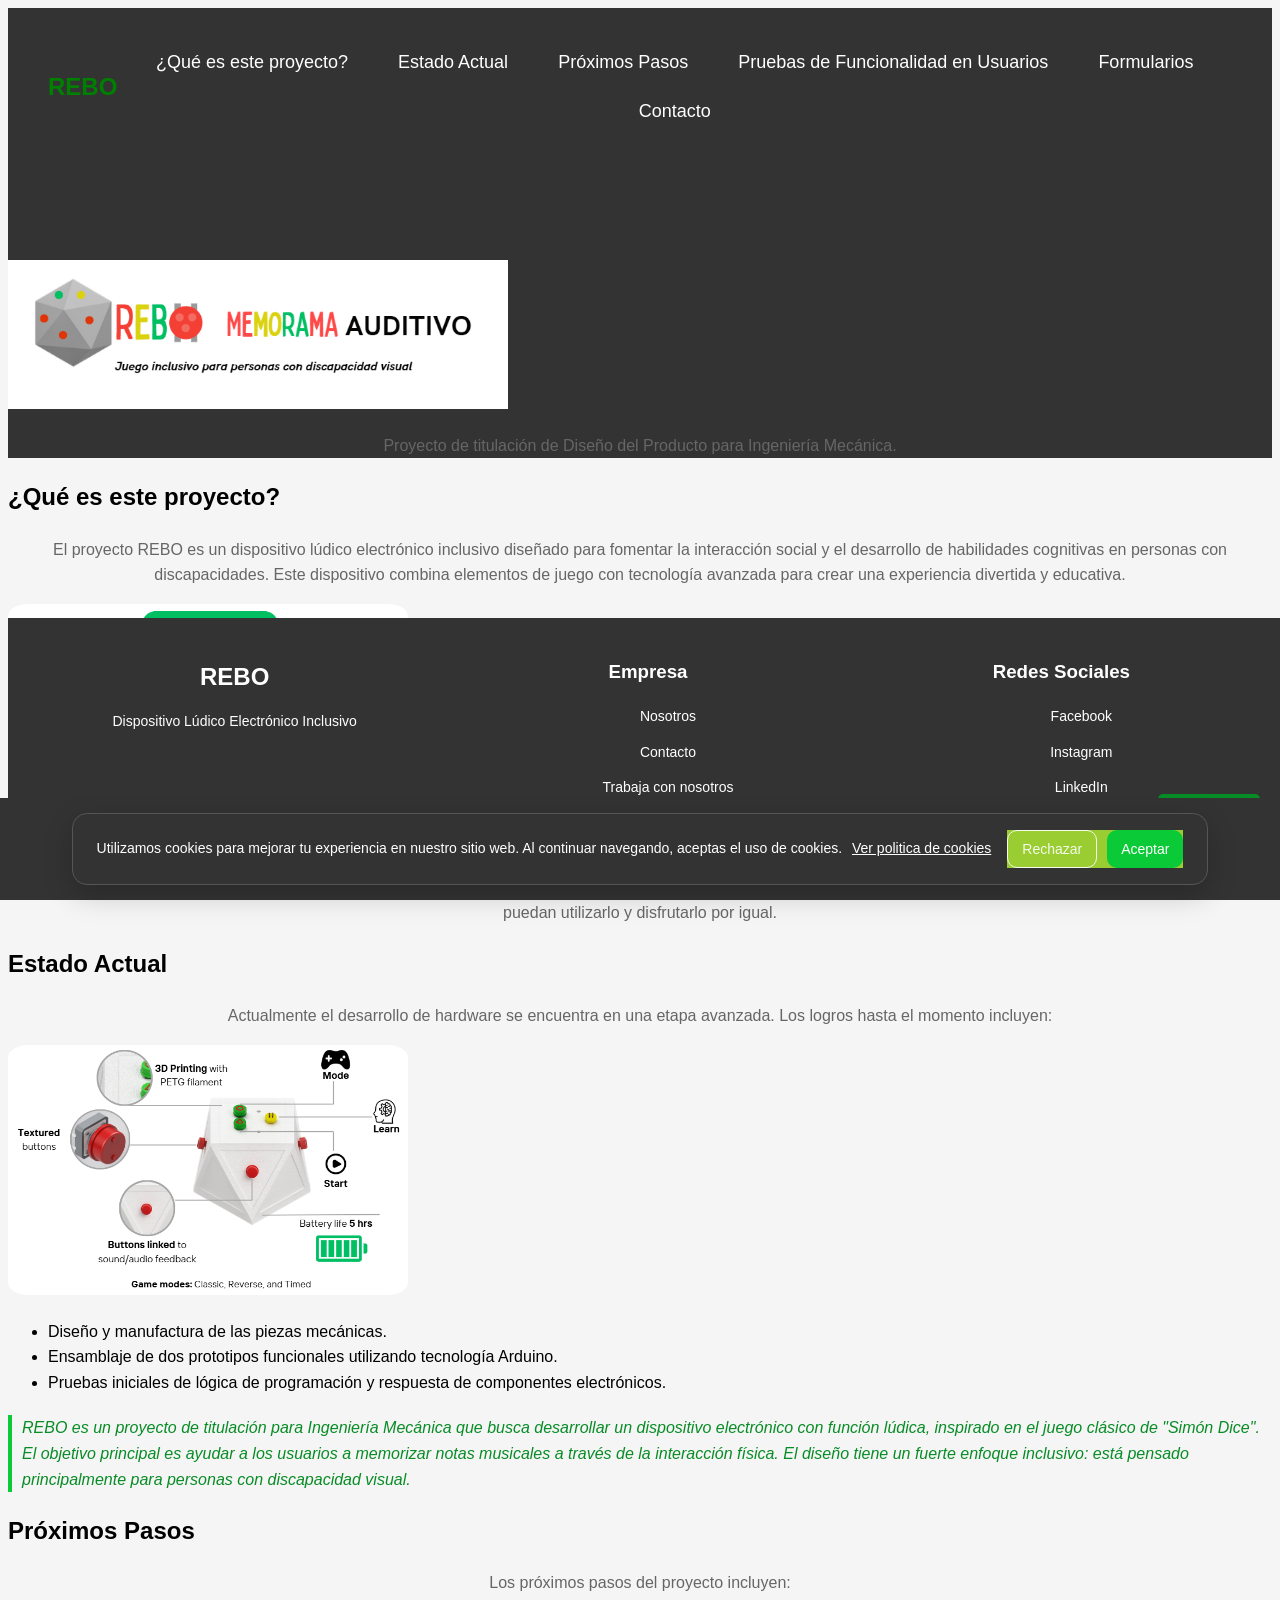
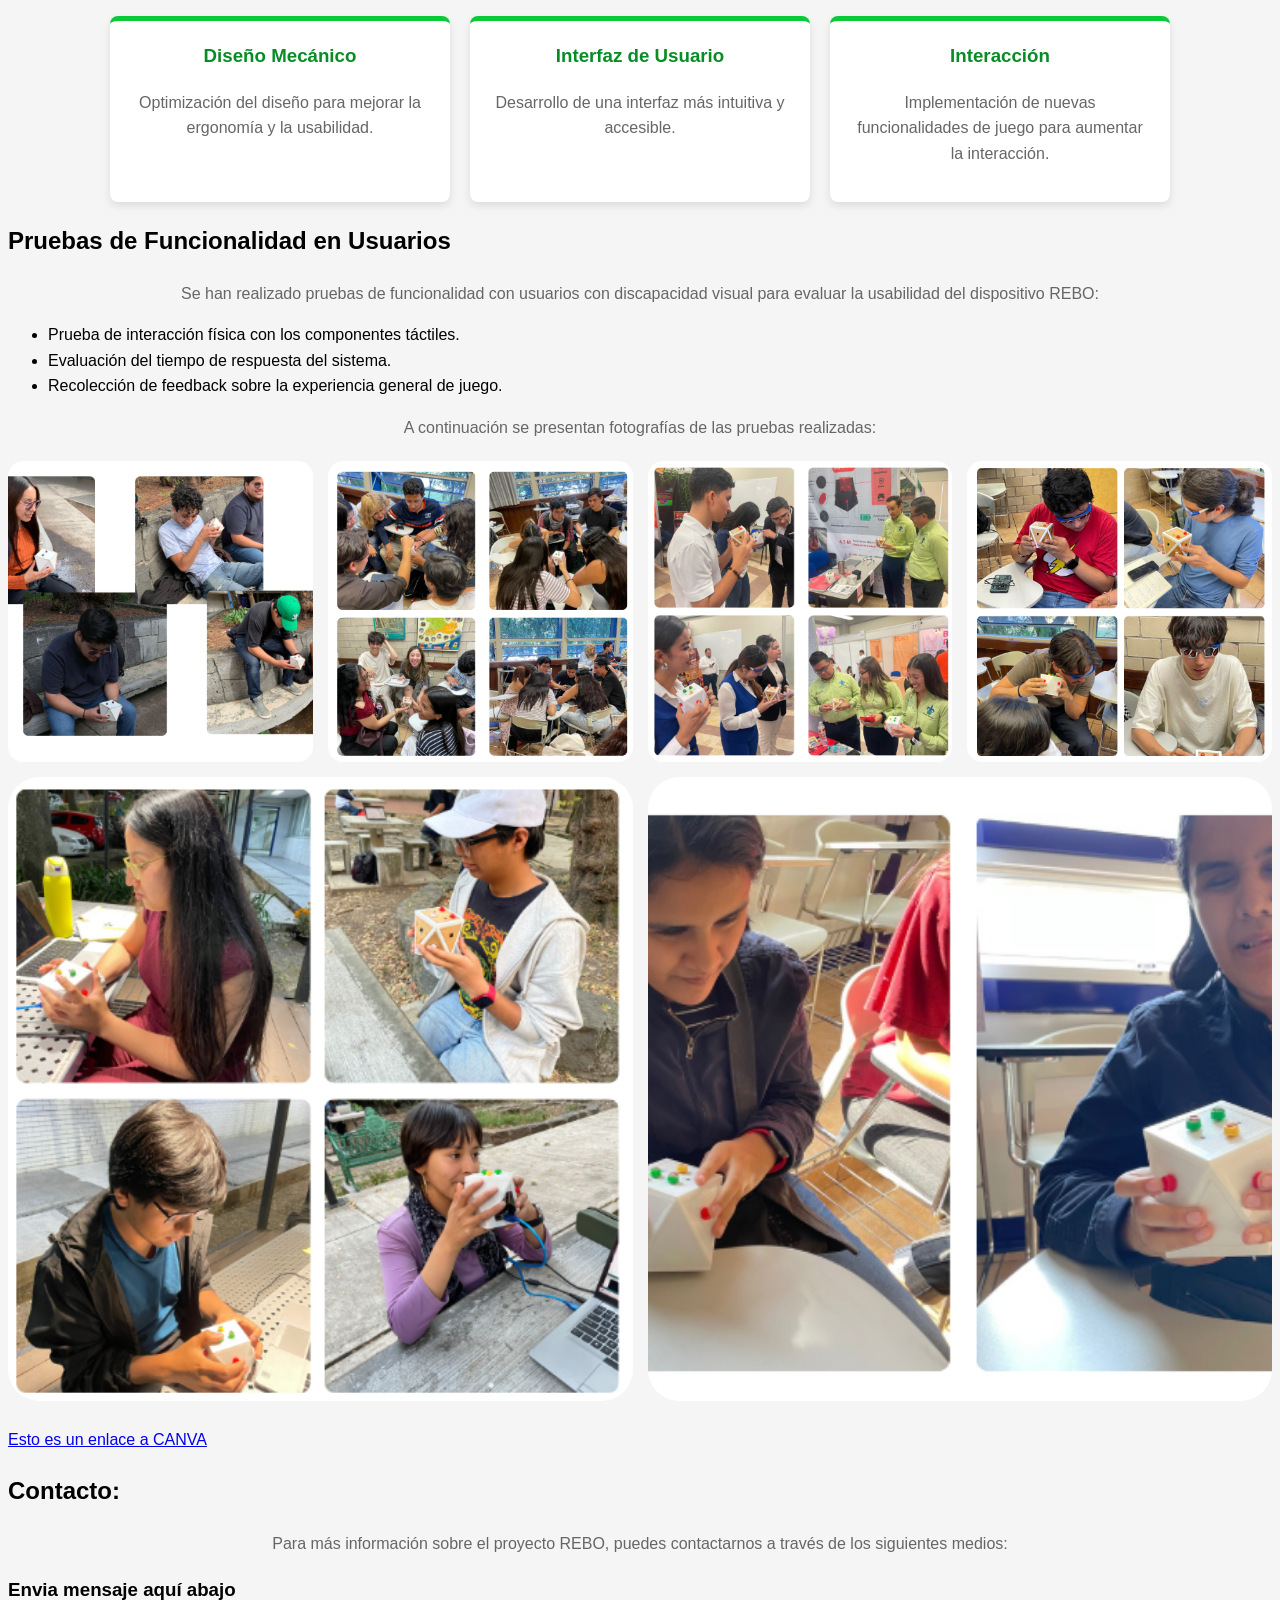
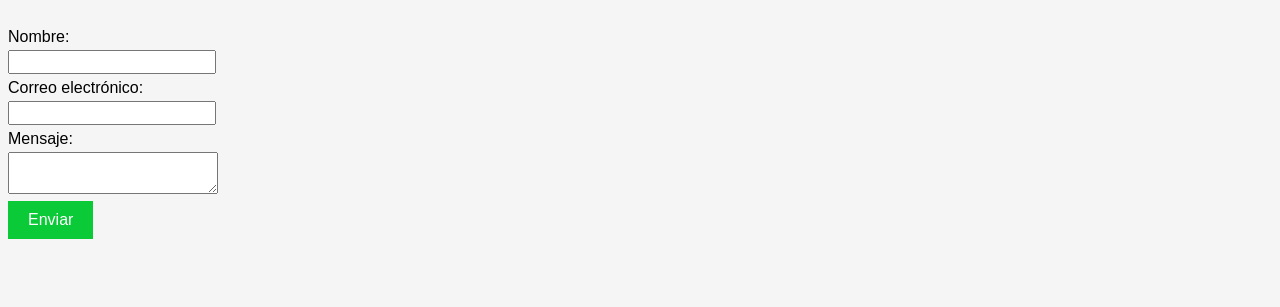
==== index.html @ 0a838ba4 "Add initial HTML structure for REBO project website with navigation, sections, and footer." ====
<!DOCTYPE html>
<html lang="es">
<head>
    <meta charset="UTF-8">
    <meta name="viewport" content="width=device-width, initial-scale=1.0">
    <title>REBO-Dispositivo Lúdico Electrónico Inclusivo</title>
    <!-- Icono de la pestaña-->
    <link rel="icon" href="Img/Logo-SinFondo.png" type="image/png">
    <link rel="stylesheet" href="CSS/estilos.css">
    <!-- Forma de agregar Css-->
    <link rel="stylesheet" href="CSS/estilos.css"> 
    <link rel="stylesheet" href="CSS/navbar.css">
    <style>
        h1 {
            text-align: center;
            color: #333;
        }
        p {
            text-align: center;
            color: #666;
        }
    </style>
</head>
<body>
    <header>
        <nav class="navbar">
            <div class="logo">REBO</div>
            <ul class="nav-links">
                <li><a href="#que-es">¿Qué es este proyecto?</a></li>
                <li><a href="#estado-actual">Estado Actual</a></li>
                <li><a href="#proximos-pasos">Próximos Pasos</a></li>
                <li><a href="#Pruebas-de-Funcionalidad-en-Usuarios"> Pruebas de Funcionalidad en Usuarios</a></li>
                <li><a href="#Formulario">Formularios</a></li>
                <li><a href="#Contacto">Contacto</a></li>
            </ul>
            
            <div class="boton"><!--Boton que aparece cuando empecemos a utilizar el tamaño de un telefono o tableta--> 
                <span></span>
                <span></span>
                <span></span>
            </div>
        </nav>

        <header>
            <h1>Dispositivo Lúdico REBO</h1>
            <img src="Img/Portada-REBO-WEB.png" alt="Imagen de portada del dispositivo REBO" width="500">
                <p>Proyecto de titulación de Diseño del Producto para Ingeniería Mecánica.</p>
        </header>
    </header>
    <main>
        <section id="que-es">
            <h2>¿Qué es este proyecto?</h2>
            <p>El proyecto REBO es un dispositivo lúdico electrónico inclusivo diseñado para fomentar la interacción social y el desarrollo de habilidades cognitivas en personas con discapacidades. Este dispositivo combina elementos de juego con tecnología avanzada para crear una experiencia divertida y educativa.</p>
            <img src="Img/Que-es-REBO.png" alt="Imagen que ilustra la diferencia entre la empresa y el producto REBO" width="400">
            <p>El diseño tiene un fuerte enfoque inclusivo: está pensado principalmente para personas con discapacidad visual, garantizando al mismo tiempo que las personas normovisuales puedan utilizarlo y disfrutarlo por igual.</p>
        </section>

        <section id="estado-actual">
            <h2>Estado Actual</h2>
            <p>Actualmente el desarrollo de hardware se encuentra en una etapa avanzada. Los logros hasta el momento incluyen:</p>
            <img src="Img/EstadoActual.png" alt="Fotografía del último prototipo de Arduino ensamblado con la carcasa impresa en 3D" width="400">
            <ul>
                <li>Diseño y manufactura de las piezas mecánicas.</li>
                <li>Ensamblaje de dos prototipos funcionales utilizando tecnología Arduino.</li>
                <li>Pruebas iniciales de lógica de programación y respuesta de componentes electrónicos.</li>
            </ul>
        </section>

            <div class="Nota">
                    REBO es un proyecto de titulación para Ingeniería Mecánica que busca desarrollar un dispositivo electrónico con función lúdica, inspirado en el juego clásico de "Simón Dice". El objetivo principal es ayudar a los usuarios a memorizar notas musicales a través de la interacción física. El diseño tiene un fuerte enfoque inclusivo: está pensado principalmente para personas con discapacidad visual.
            </div>

       <section id="proximos-pasos">
            <h2>Próximos Pasos</h2>
            <p>Los próximos pasos del proyecto incluyen:</p>
            
            <div class="contenedor-tarjetas">
                <article class="tarjeta">
                    <h3>Diseño Mecánico</h3>
                    <p>Optimización del diseño para mejorar la ergonomía y la usabilidad.</p>
                </article>
                
                <article class="tarjeta">
                    <h3>Interfaz de Usuario</h3>
                    <p>Desarrollo de una interfaz más intuitiva y accesible.</p>
                </article>
                
                <article class="tarjeta">
                    <h3>Interacción</h3>
                    <p>Implementación de nuevas funcionalidades de juego para aumentar la interacción.</p>
                </article>
            </div>
        </section>

        <section id="Pruebas-de-Funcionalidad-en-Usuarios">
            <h2>Pruebas de Funcionalidad en Usuarios</h2>
            <p>Se han realizado pruebas de funcionalidad con usuarios con discapacidad visual para evaluar la usabilidad del dispositivo REBO:</p>
            <ul>
                <li>Prueba de interacción física con los componentes táctiles.</li>
                <li>Evaluación del tiempo de respuesta del sistema.</li>
                <li>Recolección de feedback sobre la experiencia general de juego.</li>
            </ul>
            <p>A continuación se presentan fotografías de las pruebas realizadas:</p>
            <div class="galeria-flex">
                <img src="Img/Prueba 1.png" alt="Fotografía de 4 usuarios sin discapacidad visual interactuando con el dispositivo REBO durante una prueba de funcionalidad" width="400">
                <img src="Img/Prueba 2.png" alt="Fotografía de un grupo de personas sin discapacidad visual interactuando con el dispositivo REBO durante una prueba de funcionalidad" width="400">
                <img src="Img/Prueba 3.png" alt="Fotografía de un grupo de personas sin discapacidad visual interactuando con el dispositivo REBO durante una prueba de funcionalidad" width="400">
                <img src="Img/Prueba 4.png" alt="Fotografía de un grupo de personas sin discapacidad visual con los ojos tapados interactuando con el dispositivo REBO durante una prueba de funcionalidad" width="400">
                <img src="Img/Prueba 5.png" alt="Fotografía de un grupo de personas sin discapacidad visual utilizando el dispositivo y recolentado datos durante una prueba de funcionalidad" width="400">
                <img src="Img/Prueba 6.png" alt="Fotografía de una persona con discapacidad visual interactuando con el dispositivo REBO durante una prueba de funcionalidad" width="400">
            </div>  
            <br>
            <a href="https://www.canva.com/design/DAGuOMoNhB4/wwZOLQfEqR-lY2VSRW6C-w/edit?utm_content=DAGuOMoNhB4&utm_campaign=designshare&utm_medium=link2&utm_source=sharebutton">Esto es un enlace a CANVA</a>
            <br>

        <section id="Contacto">
            <h2>Contacto:</h2>
            <p>Para más información sobre el proyecto REBO, puedes contactarnos a través de los siguientes medios: <a href="REBO-Contac@producto.com"></a></p>
            <h3>Envia mensaje aquí abajo</h3>
            <form>
                <label for="nombre">Nombre:</label><br>
                <input type="text" id="nombre" name="nombre"><br>
                <label for="email">Correo electrónico:</label><br>
                <input type="email" id="email" name="email"><br>
                <label for="mensaje">Mensaje:</label><br>
                <textarea id="mensaje" name="mensaje"></textarea><br>
                <button type="submit" value="Enviar"> Enviar</button>
            </form>
        </section>

    </main>

    <!-- Cookie Banner -->
     <div class="cookie-banner" id="cookieBanner" role="dialog" aria-live="polite" aria-label="Cookie banner">
        <div class="cookie-content">
            <p>Utilizamos cookies para mejorar tu experiencia en nuestro sitio web. Al continuar navegando, aceptas el uso de cookies.
                <a href="#" class="cookie-link">Ver politica de cookies</a>
            </p>

            <div class="cookie-actions">
            <button class="cookie-btn cookie-btn--ghost" id="cookieReject">Rechazar</button>
            <button class="cookie-btn cookie-btn--primary" id="cookieAccept">Aceptar</button>
            </div>
        </div>
     </div>


    <footer class="footer">
        <div class="footer-container">
            <div class="footer-section">
                <h2 class="logo">REBO</h2>
                <p>Dispositivo Lúdico Electrónico Inclusivo</p>
            </div>
            <div class="footer-section">
                <h3>Empresa</h3>
                <ul>
                    <li><a href="#Nosotros">Nosotros</a></li>
                    <li><a href="#Contacto">Contacto</a></li>
                    <li><a href="Trabaja con nosotros">Trabaja con nosotros</a></li>
                </ul>
            </div>
            <div class="footer-section">
                <h3>Redes Sociales</h3>
                <ul>
                    <li><a href="https://www.facebook.com/REBO-Dispositivo-L%C3%BAdico-Electr%C3%B3nico-Inclusivo-100063441086644">Facebook</a></li>
                    <li><a href="https://www.instagram.com/rebo_dispositivo/">Instagram</a></li>
                    <li><a href="https://www.linkedin.com/company/rebo-dispositivo-l%C3%BAdico-electr%C3%B3nico-inclusivo/">LinkedIn</a></li>
                </ul>
            </div>
        </div>
        <div class="footer-button">
            <p>&copy; 2024 REBO. Todos los derechos reservados.</p>
        </div>
    </footer>
    <a href="#" class="btn-flotante">↑ Ir arriba</a>
    <script src="js/script.js"></script>
</body>
</html>
---- CSS/estilos.css ----
*{
    font-family: Arial, sans-serif;
}

body{
    background-color: whitesmoke;
    color:black;
    font-family: Arial, Helvetica, sans-serif; /* Todos los textos heredarán esta fuente */
    line-height: 1.6; /* Todos los párrafos heredarán este espaciado para ser más legibles */
    padding-bottom: 60px; /* El ajuste que platicamos para que el footer no tape el contenido */
}

nav a{
    color: rgb(10, 202, 55);
    text-decoration: none;
    margin: 0 15px;
}

section p a{
    color: rgb(10, 202, 55);
    text-decoration: none;
    font-weight: bold;
}

button {
    background-color: rgb(10, 202, 55);
    color: white;
    border: none;
    padding: 10px 20px;
    cursor: pointer;
}

button:hover {
    background-color: rgb(40, 218, 78);
    color:chartreuse;
}

footer {
    background-color: rgb(10, 202, 55);
    color: black;
    text-align: center;
    padding: 10px 0;
    position: fixed;
    width: 100%;
    bottom: 0;
}

main section img {
    border-radius: 5%;
    max-width: 100%;
    height: auto;
}

button, input, textarea {
    font-family: inherit; /* Fuerza a estos elementos a usar la fuente Arial del body */
    font-size: inherit;   /* Hereda el tamaño de letra normal */
}

.Nota{
    font-style: italic; /* Sobrescribe la herencia para que este texto sea cursivo */
    color: rgb(8, 140, 38); /* Sobrescribe el color negro heredado del body */
    border-left: 4px solid rgb(10, 202, 55); /* Un detalle estético para resaltar la nota */
    padding-left: 10px;
    margin: 20px 0;
}

nav ul{
   display: flex; /* Activa Flexbox */
    justify-content: center; /* Centra los elementos horizontalmente */
    flex-wrap: wrap; /* Permite que los enlaces pasen a otra línea si la pantalla es pequeña */
    gap: 30px; /* Crea un espacio exacto entre cada enlace */
    list-style: none; /* Quita los puntos negros por defecto de la lista */
    padding: 0;
    margin: 20px 0;
}

.galeria-flex {
    display: flex; /* Activa Flexbox para este contenedor */
    flex-wrap: wrap; /* Si las fotos no caben, las empuja a la fila de abajo */
    justify-content: center; /* Centra toda la cuadrícula */
    gap: 15px; /* Espaciado uniforme entre todas las fotos */
    margin-top: 20px;
}

/* Regla para que las imágenes dentro del flexbox se adapten al instante */
.galeria-flex img {
    width: 300px; /* Tamaño base de las imágenes */
    flex-grow: 1; /* Permite que la imagen crezca un poco para llenar espacios vacíos */
    object-fit: cover; /* Evita que las fotos se deformen o estiren */
    border-radius: 5%;
}

.btn-flotante {
    position: fixed; /* Lo ancla a la ventana del navegador */
    bottom: 60px; /* Lo separa del fondo para que no choque con tu footer fijo */
    right: 20px; /* Lo mantiene en la esquina inferior derecha */
    background-color: rgb(8, 140, 38); /* Un verde más oscuro para buen contraste */
    color: white;
    text-decoration: none;
    padding: 10px 15px;
    border-radius: 5px;
    font-weight: bold;
    z-index: 1000; /* Asegura que flote por encima de las fotos y el texto */
    transition: 0.3s; /* Transición suave para el hover */
}

.btn-flotante:hover {
    background-color: rgb(40, 218, 78); /* Verde brillante al pasar el ratón */
    color: black;
}

html {
    scroll-behavior: smooth; /* Hace que el salto hacia arriba sea un deslizamiento suave */
}

.contenedor-tarjetas {
    display: flex; /* Activa la cuadrícula flexible */
    flex-wrap: wrap; /* Permite que las tarjetas bajen de línea si la pantalla es estrecha */
    justify-content: center; /* Centra las tarjetas en la pantalla */
    gap: 20px; /* Separación exacta entre cada tarjeta */
    margin-top: 20px;
}

.tarjeta {
    background-color: white;
    border-top: 5px solid rgb(10, 202, 55); /* Una línea verde en la parte superior para decorar */
    border-radius: 8px; /* Bordes redondeados */
    padding: 20px;
    width: 250px; /* Ancho base de cada tarjeta */
    flex-grow: 1; /* Permite que se estiren un poco para rellenar espacios */
    max-width: 300px;
    box-shadow: 0 4px 8px rgba(0, 0, 0, 0.1); /* Crea un efecto de sombra sutil (profundidad) */
    text-align: center;
    transition: 0.3s; /* Transición suave para cuando pasemos el ratón */
}

/* Efecto interactivo para las tarjetas */
.tarjeta:hover {
    transform: translateY(-5px); /* Hace que la tarjeta "salte" un poco hacia arriba */
    box-shadow: 0 8px 16px rgba(0, 0, 0, 0.2); /* Sombra más grande al saltar */
}

.tarjeta h3 {
    color: rgb(8, 140, 38);
    margin-top: 0;
}
---- CSS/estilos.css ----
*{
    font-family: Arial, sans-serif;
}

body{
    background-color: whitesmoke;
    color:black;
    font-family: Arial, Helvetica, sans-serif; /* Todos los textos heredarán esta fuente */
    line-height: 1.6; /* Todos los párrafos heredarán este espaciado para ser más legibles */
    padding-bottom: 60px; /* El ajuste que platicamos para que el footer no tape el contenido */
}

nav a{
    color: rgb(10, 202, 55);
    text-decoration: none;
    margin: 0 15px;
}

section p a{
    color: rgb(10, 202, 55);
    text-decoration: none;
    font-weight: bold;
}

button {
    background-color: rgb(10, 202, 55);
    color: white;
    border: none;
    padding: 10px 20px;
    cursor: pointer;
}

button:hover {
    background-color: rgb(40, 218, 78);
    color:chartreuse;
}

footer {
    background-color: rgb(10, 202, 55);
    color: black;
    text-align: center;
    padding: 10px 0;
    position: fixed;
    width: 100%;
    bottom: 0;
}

main section img {
    border-radius: 5%;
    max-width: 100%;
    height: auto;
}

button, input, textarea {
    font-family: inherit; /* Fuerza a estos elementos a usar la fuente Arial del body */
    font-size: inherit;   /* Hereda el tamaño de letra normal */
}

.Nota{
    font-style: italic; /* Sobrescribe la herencia para que este texto sea cursivo */
    color: rgb(8, 140, 38); /* Sobrescribe el color negro heredado del body */
    border-left: 4px solid rgb(10, 202, 55); /* Un detalle estético para resaltar la nota */
    padding-left: 10px;
    margin: 20px 0;
}

nav ul{
   display: flex; /* Activa Flexbox */
    justify-content: center; /* Centra los elementos horizontalmente */
    flex-wrap: wrap; /* Permite que los enlaces pasen a otra línea si la pantalla es pequeña */
    gap: 30px; /* Crea un espacio exacto entre cada enlace */
    list-style: none; /* Quita los puntos negros por defecto de la lista */
    padding: 0;
    margin: 20px 0;
}

.galeria-flex {
    display: flex; /* Activa Flexbox para este contenedor */
    flex-wrap: wrap; /* Si las fotos no caben, las empuja a la fila de abajo */
    justify-content: center; /* Centra toda la cuadrícula */
    gap: 15px; /* Espaciado uniforme entre todas las fotos */
    margin-top: 20px;
}

/* Regla para que las imágenes dentro del flexbox se adapten al instante */
.galeria-flex img {
    width: 300px; /* Tamaño base de las imágenes */
    flex-grow: 1; /* Permite que la imagen crezca un poco para llenar espacios vacíos */
    object-fit: cover; /* Evita que las fotos se deformen o estiren */
    border-radius: 5%;
}

.btn-flotante {
    position: fixed; /* Lo ancla a la ventana del navegador */
    bottom: 60px; /* Lo separa del fondo para que no choque con tu footer fijo */
    right: 20px; /* Lo mantiene en la esquina inferior derecha */
    background-color: rgb(8, 140, 38); /* Un verde más oscuro para buen contraste */
    color: white;
    text-decoration: none;
    padding: 10px 15px;
    border-radius: 5px;
    font-weight: bold;
    z-index: 1000; /* Asegura que flote por encima de las fotos y el texto */
    transition: 0.3s; /* Transición suave para el hover */
}

.btn-flotante:hover {
    background-color: rgb(40, 218, 78); /* Verde brillante al pasar el ratón */
    color: black;
}

html {
    scroll-behavior: smooth; /* Hace que el salto hacia arriba sea un deslizamiento suave */
}

.contenedor-tarjetas {
    display: flex; /* Activa la cuadrícula flexible */
    flex-wrap: wrap; /* Permite que las tarjetas bajen de línea si la pantalla es estrecha */
    justify-content: center; /* Centra las tarjetas en la pantalla */
    gap: 20px; /* Separación exacta entre cada tarjeta */
    margin-top: 20px;
}

.tarjeta {
    background-color: white;
    border-top: 5px solid rgb(10, 202, 55); /* Una línea verde en la parte superior para decorar */
    border-radius: 8px; /* Bordes redondeados */
    padding: 20px;
    width: 250px; /* Ancho base de cada tarjeta */
    flex-grow: 1; /* Permite que se estiren un poco para rellenar espacios */
    max-width: 300px;
    box-shadow: 0 4px 8px rgba(0, 0, 0, 0.1); /* Crea un efecto de sombra sutil (profundidad) */
    text-align: center;
    transition: 0.3s; /* Transición suave para cuando pasemos el ratón */
}

/* Efecto interactivo para las tarjetas */
.tarjeta:hover {
    transform: translateY(-5px); /* Hace que la tarjeta "salte" un poco hacia arriba */
    box-shadow: 0 8px 16px rgba(0, 0, 0, 0.2); /* Sombra más grande al saltar */
}

.tarjeta h3 {
    color: rgb(8, 140, 38);
    margin-top: 0;
}
---- CSS/navbar.css ----
.navbar{
    display: flex;
    justify-content: space-between;
    align-items: center;
    padding: 20px 40px;
    color: white;
    position: sticky; 
    top: 0; /* Le dice que se pegue exactamente a 0 pixeles del techo de la pantalla */
    z-index: 1000; /* Asegura que la barra flote por encima de las fotos de tu galería y no choque con ellas */
    background-color: #333; /* Le damos color de fondo para que no se vuelva transparente al bajar */
}

header{
    background-color: #333 !important;
}

.logo{
    font-size: 24px;
    font-weight: bold;
    color:green !important;
    background-color: #333 !important;
}

.nav-links{
    display: flex;
    align-items: center;
    list-style: none;
    gap: 20px;
}

.nav-links a{
    text-decoration: none;
    color: white !important;
    font-size: 18px;
    transition:0.3s; /*Agrega una transición suave para el cambio de color*/
}

.nav-links a:hover{
    color: green !important; /* Cambia el color al pasar el mouse */
    font-size: 30px; /* Aumenta el tamaño de la fuente al pasar el mouse */
}

.boton{
    display: none;
    flex-direction: column;
    background-color: green !important;
    color: white !important;
    padding: 10px 20px;
    border: none;
    border-radius: 5px;
    cursor: pointer;
    transition:0.3s; /*Agrega una transición suave para el cambio de color*/
    gap: 5px;
}

.boton span{
    width: 25px;
    height: 3px;
    background-color: white !important;
    margin: 4px;
    transition:0.3s; /*Agrega una transición suave para el cambio de color*/
}

@media (max-width: 768px) {
    .nav-links{
        position: absolute;
        top: 60px;
        right: 0px;
        background: #111 !important;
        flex-direction: column;
        width: 200px;
        height: calc(100vh-70px);
        padding-top: 20px;

        transform: translateX(100%);
        transition: transform 0.3s ease-in-out;
    }
    .boton{
        display: flex;
    }
}

.nav-links.active{
    transform: translateX(0);
}

.footer{
    background-color: #333 !important;
    color: white !important;
    padding: 20px 0;
}

.footer-container{
    max-width: 1200px;
    margin: auto;
    display: flex;
    justify-content: space-between;
    gap: 40px;
    flex-wrap: wrap;
}

.footer-section{
    flex: 1;
    min-width: 200px;
    background-color: #333 !important;
}

.footer-section h2, .footer-section h3{
    color: white !important;
    margin-bottom: 10px;
}

.footer-section p{
    color: white;
    line-height: 1.5;
    font-size: 14px;
}

.footer-section ul{
    list-style: none;
}

.footer-section ul li{
    margin-bottom: 10px;
}

.footer-section a{
    color: white !important;
    text-decoration: none;
    font-size: 14px;
    transition: color 0.3s;
}

.footer-section a:hover{
    color: green !important;
    font-size: 16px;
}

.footer-button{
    border-top: 1px solid #555;
    text-align: center;
    margin-top: 20px;
    background-color: #333 !important;
    font-size: 12px;
}

@media (max-width: 768px) {
    .footer-container{
        flex-direction: column;
        align-items: center;
        text-align: center;
    }
    .footer-section{
        text-align: center;
        margin-bottom: 20px;
    }
}

.cookie-banner{
    position: fixed;
    bottom: 0;
    left: 0;
    right: 0;
    z-index: 9999;
    padding: 15px;
    display: flex;
    justify-content: center;
    pointer-events: none; /* Evita que el banner interfiera con otros elementos de la página */
    
    background-color: #333 !important;
    color: white !important;
}

.cookie-content{
    pointer-events: auto; /* Permite que los elementos dentro del contenedor del pie de página sean interactivos */ 
    width: min  (90%, 1200px); /* Limita el ancho del contenedor para que no se extienda demasiado en pantallas grandes */
    color: white !important;
    border: 1px solid #555;
    border-radius: 15px;
    padding: 16px 24px;
    display: flex;
    align-items: center;
    justify-content: space-between;
    gap: 16px !important;
    box-shadow: 0 10px 30px rgba(0, 0, 0, 0.2);
}

.cookie-content p{
    margin: 0;
    font-size: 14px;
    line-height: 1.4;
    color: white !important;
}

.cookie-link{
    text-decoration: underline;
    color: white !important;
    margin-left: 6px;
}

.cookie-actions{
    display: flex;
    gap: 10px;
    flex-shrink: 0;
    background-color: yellowgreen !important;
}

.cookie-btn{
    border: 0;
    border-radius: 10px;
    padding: 10px 14px;
    font-size: 14px;
    cursor: pointer;
    transition: transform 0.06s ease, opacity 0.3s ease;
}

.cookie-btn:active{
    transform: scale(1.05);
}

.cookie-btn-primary{
    background: white;
    color: #333 !important;
}

.cookie-btn--ghost{
    background: transparent;
    color: white !important;
    border: 1px solid white;
    opacity: 0.9;
}

.cookie-btn--ghost:hover{
    opacity: 1;
}

@media (max-width: 786px){
    .cookie-content{
        flex-direction: column;
        align-items:stretch;
    }
    .cookie-actions{
        width: 100%;
    }

    .cookie-btn{
        width: 100%;
    }
}
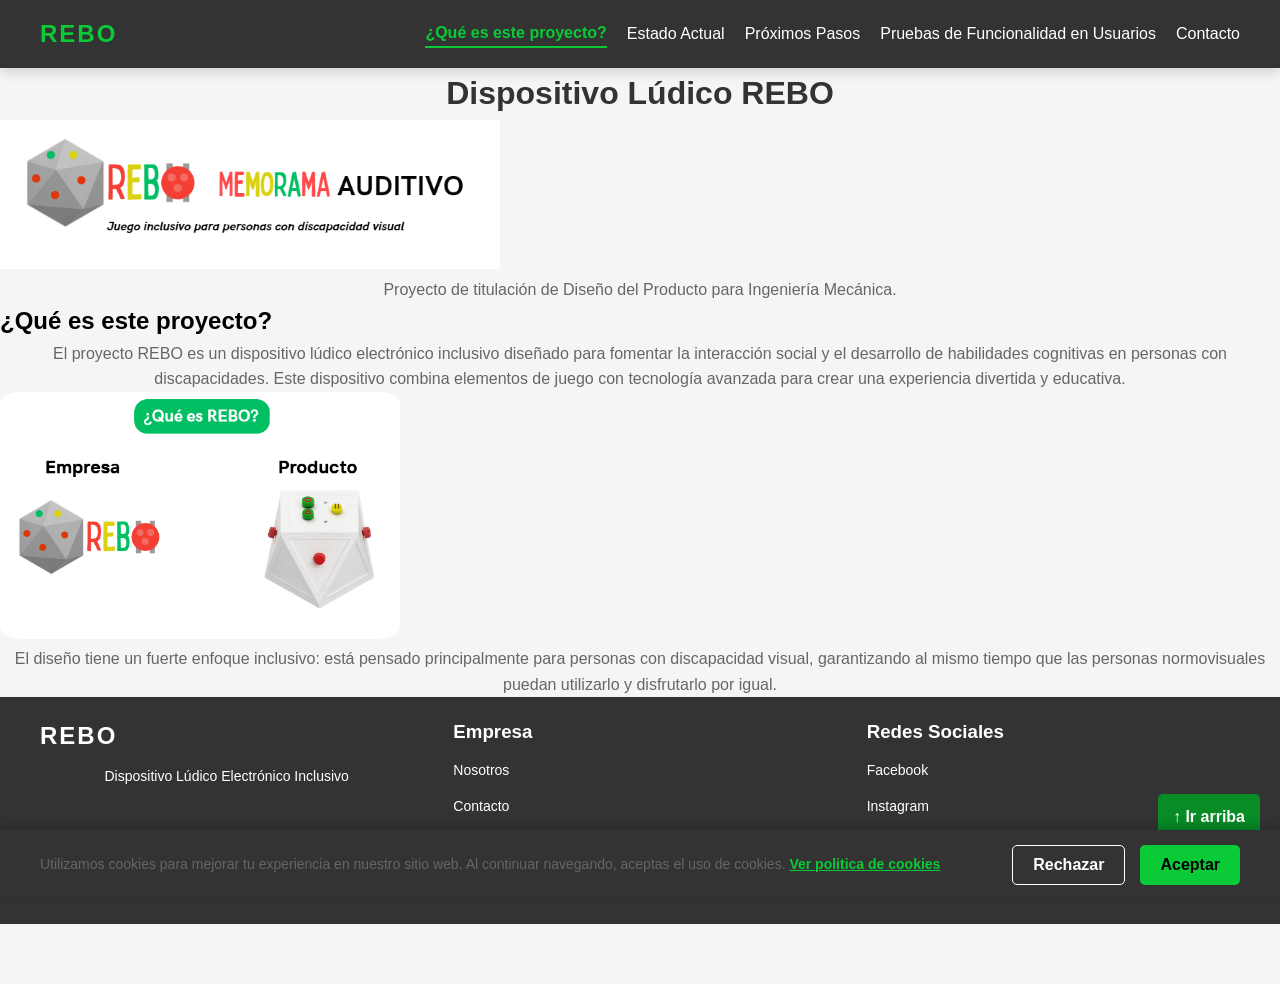
==== commit 83201bf5: "Refactor CSS for navbar and footer; implement responsive design for mobile menu button; enhance Java" ====
--- a/index.html
+++ b/index.html
@@ -26,108 +26,32 @@
         <nav class="navbar">
             <div class="logo">REBO</div>
             <ul class="nav-links">
-                <li><a href="#que-es">¿Qué es este proyecto?</a></li>
-                <li><a href="#estado-actual">Estado Actual</a></li>
-                <li><a href="#proximos-pasos">Próximos Pasos</a></li>
-                <li><a href="#Pruebas-de-Funcionalidad-en-Usuarios"> Pruebas de Funcionalidad en Usuarios</a></li>
-                <li><a href="#Formulario">Formularios</a></li>
-                <li><a href="#Contacto">Contacto</a></li>
+                <li><a href="index.html" class="pagina-activa">¿Qué es este proyecto?</a></li>
+                <li><a href="estado.html">Estado Actual</a></li>
+                <li><a href="pasos.html">Próximos Pasos</a></li>
+                <li><a href="pruebas.html"> Pruebas de Funcionalidad en Usuarios</a></li>
+                <li><a href="contacto.html">Contacto</a></li>
             </ul>
             
-            <div class="boton"><!--Boton que aparece cuando empecemos a utilizar el tamaño de un telefono o tableta--> 
+            <div class="boton" id="btn-menu"><!--Boton que aparece cuando empecemos a utilizar el tamaño de un telefono o tableta--> 
                 <span></span>
                 <span></span>
                 <span></span>
             </div>
         </nav>
-
+    </header>
+    <main>
         <header>
             <h1>Dispositivo Lúdico REBO</h1>
             <img src="Img/Portada-REBO-WEB.png" alt="Imagen de portada del dispositivo REBO" width="500">
                 <p>Proyecto de titulación de Diseño del Producto para Ingeniería Mecánica.</p>
         </header>
-    </header>
-    <main>
         <section id="que-es">
             <h2>¿Qué es este proyecto?</h2>
             <p>El proyecto REBO es un dispositivo lúdico electrónico inclusivo diseñado para fomentar la interacción social y el desarrollo de habilidades cognitivas en personas con discapacidades. Este dispositivo combina elementos de juego con tecnología avanzada para crear una experiencia divertida y educativa.</p>
             <img src="Img/Que-es-REBO.png" alt="Imagen que ilustra la diferencia entre la empresa y el producto REBO" width="400">
             <p>El diseño tiene un fuerte enfoque inclusivo: está pensado principalmente para personas con discapacidad visual, garantizando al mismo tiempo que las personas normovisuales puedan utilizarlo y disfrutarlo por igual.</p>
         </section>
-
-        <section id="estado-actual">
-            <h2>Estado Actual</h2>
-            <p>Actualmente el desarrollo de hardware se encuentra en una etapa avanzada. Los logros hasta el momento incluyen:</p>
-            <img src="Img/EstadoActual.png" alt="Fotografía del último prototipo de Arduino ensamblado con la carcasa impresa en 3D" width="400">
-            <ul>
-                <li>Diseño y manufactura de las piezas mecánicas.</li>
-                <li>Ensamblaje de dos prototipos funcionales utilizando tecnología Arduino.</li>
-                <li>Pruebas iniciales de lógica de programación y respuesta de componentes electrónicos.</li>
-            </ul>
-        </section>
-
-            <div class="Nota">
-                    REBO es un proyecto de titulación para Ingeniería Mecánica que busca desarrollar un dispositivo electrónico con función lúdica, inspirado en el juego clásico de "Simón Dice". El objetivo principal es ayudar a los usuarios a memorizar notas musicales a través de la interacción física. El diseño tiene un fuerte enfoque inclusivo: está pensado principalmente para personas con discapacidad visual.
-            </div>
-
-       <section id="proximos-pasos">
-            <h2>Próximos Pasos</h2>
-            <p>Los próximos pasos del proyecto incluyen:</p>
-            
-            <div class="contenedor-tarjetas">
-                <article class="tarjeta">
-                    <h3>Diseño Mecánico</h3>
-                    <p>Optimización del diseño para mejorar la ergonomía y la usabilidad.</p>
-                </article>
-                
-                <article class="tarjeta">
-                    <h3>Interfaz de Usuario</h3>
-                    <p>Desarrollo de una interfaz más intuitiva y accesible.</p>
-                </article>
-                
-                <article class="tarjeta">
-                    <h3>Interacción</h3>
-                    <p>Implementación de nuevas funcionalidades de juego para aumentar la interacción.</p>
-                </article>
-            </div>
-        </section>
-
-        <section id="Pruebas-de-Funcionalidad-en-Usuarios">
-            <h2>Pruebas de Funcionalidad en Usuarios</h2>
-            <p>Se han realizado pruebas de funcionalidad con usuarios con discapacidad visual para evaluar la usabilidad del dispositivo REBO:</p>
-            <ul>
-                <li>Prueba de interacción física con los componentes táctiles.</li>
-                <li>Evaluación del tiempo de respuesta del sistema.</li>
-                <li>Recolección de feedback sobre la experiencia general de juego.</li>
-            </ul>
-            <p>A continuación se presentan fotografías de las pruebas realizadas:</p>
-            <div class="galeria-flex">
-                <img src="Img/Prueba 1.png" alt="Fotografía de 4 usuarios sin discapacidad visual interactuando con el dispositivo REBO durante una prueba de funcionalidad" width="400">
-                <img src="Img/Prueba 2.png" alt="Fotografía de un grupo de personas sin discapacidad visual interactuando con el dispositivo REBO durante una prueba de funcionalidad" width="400">
-                <img src="Img/Prueba 3.png" alt="Fotografía de un grupo de personas sin discapacidad visual interactuando con el dispositivo REBO durante una prueba de funcionalidad" width="400">
-                <img src="Img/Prueba 4.png" alt="Fotografía de un grupo de personas sin discapacidad visual con los ojos tapados interactuando con el dispositivo REBO durante una prueba de funcionalidad" width="400">
-                <img src="Img/Prueba 5.png" alt="Fotografía de un grupo de personas sin discapacidad visual utilizando el dispositivo y recolentado datos durante una prueba de funcionalidad" width="400">
-                <img src="Img/Prueba 6.png" alt="Fotografía de una persona con discapacidad visual interactuando con el dispositivo REBO durante una prueba de funcionalidad" width="400">
-            </div>  
-            <br>
-            <a href="https://www.canva.com/design/DAGuOMoNhB4/wwZOLQfEqR-lY2VSRW6C-w/edit?utm_content=DAGuOMoNhB4&utm_campaign=designshare&utm_medium=link2&utm_source=sharebutton">Esto es un enlace a CANVA</a>
-            <br>
-
-        <section id="Contacto">
-            <h2>Contacto:</h2>
-            <p>Para más información sobre el proyecto REBO, puedes contactarnos a través de los siguientes medios: <a href="REBO-Contac@producto.com"></a></p>
-            <h3>Envia mensaje aquí abajo</h3>
-            <form>
-                <label for="nombre">Nombre:</label><br>
-                <input type="text" id="nombre" name="nombre"><br>
-                <label for="email">Correo electrónico:</label><br>
-                <input type="email" id="email" name="email"><br>
-                <label for="mensaje">Mensaje:</label><br>
-                <textarea id="mensaje" name="mensaje"></textarea><br>
-                <button type="submit" value="Enviar"> Enviar</button>
-            </form>
-        </section>
-
     </main>
 
     <!-- Cookie Banner -->
--- a/CSS/estilos.css
+++ b/CSS/estilos.css
@@ -1,5 +1,19 @@
-*{
-    font-family: Arial, sans-serif;
+:root {
+    --bg-page: whitesmoke;
+    --nav-bg: #333333; 
+    --text-main: black;
+    --text-light: white;
+    --rebo-green: rgb(10, 202, 55);
+    --rebo-green-hover: rgb(40, 218, 78);
+    --rebo-green-dark: rgb(8, 140, 38);
+    --shadow: 0 4px 12px rgba(0, 0, 0, 0.15); /* Sombra elegante para la barra */
+    --transition-speed: 0.3s;
+}
+
+* {
+    box-sizing: border-box;
+    margin: 0;
+    padding: 0;
 }
 
 body{
@@ -10,12 +24,6 @@
     padding-bottom: 60px; /* El ajuste que platicamos para que el footer no tape el contenido */
 }
 
-nav a{
-    color: rgb(10, 202, 55);
-    text-decoration: none;
-    margin: 0 15px;
-}
-
 section p a{
     color: rgb(10, 202, 55);
     text-decoration: none;
@@ -33,16 +41,6 @@
 button:hover {
     background-color: rgb(40, 218, 78);
     color:chartreuse;
-}
-
-footer {
-    background-color: rgb(10, 202, 55);
-    color: black;
-    text-align: center;
-    padding: 10px 0;
-    position: fixed;
-    width: 100%;
-    bottom: 0;
 }
 
 main section img {
@@ -64,31 +62,35 @@
     margin: 20px 0;
 }
 
-nav ul{
-   display: flex; /* Activa Flexbox */
-    justify-content: center; /* Centra los elementos horizontalmente */
-    flex-wrap: wrap; /* Permite que los enlaces pasen a otra línea si la pantalla es pequeña */
-    gap: 30px; /* Crea un espacio exacto entre cada enlace */
-    list-style: none; /* Quita los puntos negros por defecto de la lista */
-    padding: 0;
-    margin: 20px 0;
-}
-
-.galeria-flex {
-    display: flex; /* Activa Flexbox para este contenedor */
-    flex-wrap: wrap; /* Si las fotos no caben, las empuja a la fila de abajo */
-    justify-content: center; /* Centra toda la cuadrícula */
-    gap: 15px; /* Espaciado uniforme entre todas las fotos */
-    margin-top: 20px;
-}
-
-/* Regla para que las imágenes dentro del flexbox se adapten al instante */
-.galeria-flex img {
-    width: 300px; /* Tamaño base de las imágenes */
-    flex-grow: 1; /* Permite que la imagen crezca un poco para llenar espacios vacíos */
-    object-fit: cover; /* Evita que las fotos se deformen o estiren */
-    border-radius: 5%;
-}
+/* --- NUEVA GALERÍA CON CSS GRID --- */
+
+.galeria-grid {
+    display: grid;
+    grid-template-columns: repeat(auto-fit, minmax(300px, 1fr));
+    gap: 20px;
+    
+    /* --- LAS 3 NUEVAS REGLAS DE CENTRADO --- */
+    max-width: 1200px; /* 1. Evita que la cuadrícula se estire infinitamente en monitores gigantes */
+    margin: 30px auto; /* 2. El "auto" a los lados empuja el contenedor exactamente al centro de la página */
+    justify-content: center; /* 3. Si sobra espacio en la cuadrícula, centra los elementos en lugar de cargarlos a la izquierda */
+    
+    padding: 0 20px;
+}
+
+.galeria-grid img {
+    width: 100%; /* La imagen llenará todo el espacio de su celda en el Grid */
+    height: 250px; /* Forzamos una altura uniforme para que todas las cajas sean iguales */
+    object-fit: cover; /* Evita que las fotos se deformen al forzar la altura */
+    border-radius: 8px; /* Bordes redondeados más modernos */
+    box-shadow: var(--shadow); /* Se usa la sombra definida antes en el :root */
+    transition: transform 0.3s ease; /* Transición para un efecto al pasar el ratón */
+}
+
+/* Un pequeño efecto para destacar la foto que el usuario está viendo */
+.galeria-grid img:hover {
+    transform: scale(1.05); /* Hace que la foto crezca un 5% */
+}
+
 
 .btn-flotante {
     position: fixed; /* Lo ancla a la ventana del navegador */
@@ -131,7 +133,7 @@
     max-width: 300px;
     box-shadow: 0 4px 8px rgba(0, 0, 0, 0.1); /* Crea un efecto de sombra sutil (profundidad) */
     text-align: center;
-    transition: 0.3s; /* Transición suave para cuando pasemos el ratón */
+    transition: 0.3s; /* Transición suave para cuando se pase el ratón */
 }
 
 /* Efecto interactivo para las tarjetas */
@@ -143,4 +145,167 @@
 .tarjeta h3 {
     color: rgb(8, 140, 38);
     margin-top: 0;
-}+}
+
+.footer{
+    background-color: #333;
+    color: white;
+    padding: 20px 0;
+}
+
+.footer-container{
+    max-width: 1200px;
+    margin: auto;
+    display: flex;
+    justify-content: space-between;
+    gap: 40px;
+    flex-wrap: wrap;
+}
+
+.footer-section{
+    flex: 1;
+    min-width: 200px;
+    background-color: #333;
+}
+
+.footer-section h2, .footer-section h3{
+    color: white;
+    margin-bottom: 10px;
+}
+
+.footer-section p{
+    color: white;
+    line-height: 1.5;
+    font-size: 14px;
+}
+
+.footer-section ul{
+    list-style: none;
+}
+
+.footer-section ul li{
+    margin-bottom: 10px;
+}
+
+.footer-section a {
+    color: white;
+    text-decoration: none;
+    font-size: 14px;
+    display: inline-block; 
+    transition: all 0.3s ease; /* Cambia a "all" para animar color y tamaño a la vez */
+}
+
+.footer-section a:hover {
+    color: var(--rebo-green); /* Aprovecha las variables creadas */
+    transform: scale(1.1); /* Hace que crezca un 10% visualmente sin desalinear nada */
+}
+
+.footer-button{
+    border-top: 1px solid #555;
+    text-align: center;
+    margin-top: 20px;
+    background-color: #333;
+    font-size: 12px;
+}
+
+@media (max-width: 768px) {
+    .footer-container{
+        flex-direction: column;
+        align-items: center;
+        text-align: center;
+    }
+    .footer-section{
+        text-align: center;
+        margin-bottom: 20px;
+    }
+}
+/* --- BANNER DE COOKIES (Fijo en la parte inferior) --- */
+
+.cookie-banner {
+    position: fixed; /* Lo ancla a la ventana del navegador */
+    bottom: 0; /* Lo pega exactamente al piso de la pantalla */
+    left: 0;
+    width: 100%;
+    background-color: #333333; /* El mismo color oscuro de tu barra superior */
+    color: white;
+    padding: 15px 20px;
+    box-shadow: 0 -4px 10px rgba(0, 0, 0, 0.2); /* Sombra invertida (hacia arriba) */
+    z-index: 2000; /* Un nivel Z muy alto para que NADA lo tape */
+    display: flex;
+    justify-content: center; /* Centra el contenedor interno */
+}
+
+.cookie-content {
+    display: flex;
+    align-items: center; /* Centra verticalmente el texto y los botones */
+    justify-content: space-between; /* Empuja el texto a la izquierda y botones a la derecha */
+    max-width: 1200px; /* Limita el ancho del contenido para que no se estire demasiado en pantallas grandes */
+    width: 100%;
+    gap: 20px;
+    flex-wrap: wrap; /* Si la pantalla es muy pequeña (celular), los botones bajan de renglón */
+}
+
+.cookie-content p {
+    margin: 0;
+    font-size: 14px;
+    text-align: left;
+    line-height: 1.4;
+}
+
+.cookie-link {
+    color: rgb(10, 202, 55);
+    text-decoration: underline;
+    font-weight: bold;
+}
+
+/* --- BOTONES DEL BANNER --- */
+.cookie-actions {
+    display: flex;
+    gap: 15px; /* Espacio entre los botones de Aceptar y Rechazar */
+}
+
+.cookie-btn {
+    padding: 10px 20px;
+    border-radius: 5px;
+    border: none;
+    cursor: pointer;
+    font-weight: bold;
+    font-family: inherit;
+    transition: all 0.3s ease;
+}
+
+/* Botón Principal (Aceptar) */
+.cookie-btn--primary {
+    background-color: rgb(10, 202, 55);
+    color: black;
+}
+
+.cookie-btn--primary:hover {
+    background-color: rgb(40, 218, 78);
+    transform: scale(1.05);
+}
+
+/* Botón Secundario (Rechazar) */
+.cookie-btn--ghost {
+    background-color: transparent;
+    color: white;
+    border: 1px solid white;
+}
+
+.cookie-btn--ghost:hover {
+    background-color: rgba(255, 255, 255, 0.1);
+}
+
+@media (max-width: 786px){
+    .cookie-content{
+        flex-direction: column;
+        align-items:stretch;
+    }
+    .cookie-actions{
+        width: 100%;
+    }
+
+    .cookie-btn{
+        width: 100%;
+    }
+}
--- a/CSS/estilos.css
+++ b/CSS/estilos.css
@@ -1,5 +1,19 @@
-*{
-    font-family: Arial, sans-serif;
+:root {
+    --bg-page: whitesmoke;
+    --nav-bg: #333333; 
+    --text-main: black;
+    --text-light: white;
+    --rebo-green: rgb(10, 202, 55);
+    --rebo-green-hover: rgb(40, 218, 78);
+    --rebo-green-dark: rgb(8, 140, 38);
+    --shadow: 0 4px 12px rgba(0, 0, 0, 0.15); /* Sombra elegante para la barra */
+    --transition-speed: 0.3s;
+}
+
+* {
+    box-sizing: border-box;
+    margin: 0;
+    padding: 0;
 }
 
 body{
@@ -10,12 +24,6 @@
     padding-bottom: 60px; /* El ajuste que platicamos para que el footer no tape el contenido */
 }
 
-nav a{
-    color: rgb(10, 202, 55);
-    text-decoration: none;
-    margin: 0 15px;
-}
-
 section p a{
     color: rgb(10, 202, 55);
     text-decoration: none;
@@ -33,16 +41,6 @@
 button:hover {
     background-color: rgb(40, 218, 78);
     color:chartreuse;
-}
-
-footer {
-    background-color: rgb(10, 202, 55);
-    color: black;
-    text-align: center;
-    padding: 10px 0;
-    position: fixed;
-    width: 100%;
-    bottom: 0;
 }
 
 main section img {
@@ -64,31 +62,35 @@
     margin: 20px 0;
 }
 
-nav ul{
-   display: flex; /* Activa Flexbox */
-    justify-content: center; /* Centra los elementos horizontalmente */
-    flex-wrap: wrap; /* Permite que los enlaces pasen a otra línea si la pantalla es pequeña */
-    gap: 30px; /* Crea un espacio exacto entre cada enlace */
-    list-style: none; /* Quita los puntos negros por defecto de la lista */
-    padding: 0;
-    margin: 20px 0;
-}
-
-.galeria-flex {
-    display: flex; /* Activa Flexbox para este contenedor */
-    flex-wrap: wrap; /* Si las fotos no caben, las empuja a la fila de abajo */
-    justify-content: center; /* Centra toda la cuadrícula */
-    gap: 15px; /* Espaciado uniforme entre todas las fotos */
-    margin-top: 20px;
-}
-
-/* Regla para que las imágenes dentro del flexbox se adapten al instante */
-.galeria-flex img {
-    width: 300px; /* Tamaño base de las imágenes */
-    flex-grow: 1; /* Permite que la imagen crezca un poco para llenar espacios vacíos */
-    object-fit: cover; /* Evita que las fotos se deformen o estiren */
-    border-radius: 5%;
-}
+/* --- NUEVA GALERÍA CON CSS GRID --- */
+
+.galeria-grid {
+    display: grid;
+    grid-template-columns: repeat(auto-fit, minmax(300px, 1fr));
+    gap: 20px;
+    
+    /* --- LAS 3 NUEVAS REGLAS DE CENTRADO --- */
+    max-width: 1200px; /* 1. Evita que la cuadrícula se estire infinitamente en monitores gigantes */
+    margin: 30px auto; /* 2. El "auto" a los lados empuja el contenedor exactamente al centro de la página */
+    justify-content: center; /* 3. Si sobra espacio en la cuadrícula, centra los elementos en lugar de cargarlos a la izquierda */
+    
+    padding: 0 20px;
+}
+
+.galeria-grid img {
+    width: 100%; /* La imagen llenará todo el espacio de su celda en el Grid */
+    height: 250px; /* Forzamos una altura uniforme para que todas las cajas sean iguales */
+    object-fit: cover; /* Evita que las fotos se deformen al forzar la altura */
+    border-radius: 8px; /* Bordes redondeados más modernos */
+    box-shadow: var(--shadow); /* Se usa la sombra definida antes en el :root */
+    transition: transform 0.3s ease; /* Transición para un efecto al pasar el ratón */
+}
+
+/* Un pequeño efecto para destacar la foto que el usuario está viendo */
+.galeria-grid img:hover {
+    transform: scale(1.05); /* Hace que la foto crezca un 5% */
+}
+
 
 .btn-flotante {
     position: fixed; /* Lo ancla a la ventana del navegador */
@@ -131,7 +133,7 @@
     max-width: 300px;
     box-shadow: 0 4px 8px rgba(0, 0, 0, 0.1); /* Crea un efecto de sombra sutil (profundidad) */
     text-align: center;
-    transition: 0.3s; /* Transición suave para cuando pasemos el ratón */
+    transition: 0.3s; /* Transición suave para cuando se pase el ratón */
 }
 
 /* Efecto interactivo para las tarjetas */
@@ -143,4 +145,167 @@
 .tarjeta h3 {
     color: rgb(8, 140, 38);
     margin-top: 0;
-}+}
+
+.footer{
+    background-color: #333;
+    color: white;
+    padding: 20px 0;
+}
+
+.footer-container{
+    max-width: 1200px;
+    margin: auto;
+    display: flex;
+    justify-content: space-between;
+    gap: 40px;
+    flex-wrap: wrap;
+}
+
+.footer-section{
+    flex: 1;
+    min-width: 200px;
+    background-color: #333;
+}
+
+.footer-section h2, .footer-section h3{
+    color: white;
+    margin-bottom: 10px;
+}
+
+.footer-section p{
+    color: white;
+    line-height: 1.5;
+    font-size: 14px;
+}
+
+.footer-section ul{
+    list-style: none;
+}
+
+.footer-section ul li{
+    margin-bottom: 10px;
+}
+
+.footer-section a {
+    color: white;
+    text-decoration: none;
+    font-size: 14px;
+    display: inline-block; 
+    transition: all 0.3s ease; /* Cambia a "all" para animar color y tamaño a la vez */
+}
+
+.footer-section a:hover {
+    color: var(--rebo-green); /* Aprovecha las variables creadas */
+    transform: scale(1.1); /* Hace que crezca un 10% visualmente sin desalinear nada */
+}
+
+.footer-button{
+    border-top: 1px solid #555;
+    text-align: center;
+    margin-top: 20px;
+    background-color: #333;
+    font-size: 12px;
+}
+
+@media (max-width: 768px) {
+    .footer-container{
+        flex-direction: column;
+        align-items: center;
+        text-align: center;
+    }
+    .footer-section{
+        text-align: center;
+        margin-bottom: 20px;
+    }
+}
+/* --- BANNER DE COOKIES (Fijo en la parte inferior) --- */
+
+.cookie-banner {
+    position: fixed; /* Lo ancla a la ventana del navegador */
+    bottom: 0; /* Lo pega exactamente al piso de la pantalla */
+    left: 0;
+    width: 100%;
+    background-color: #333333; /* El mismo color oscuro de tu barra superior */
+    color: white;
+    padding: 15px 20px;
+    box-shadow: 0 -4px 10px rgba(0, 0, 0, 0.2); /* Sombra invertida (hacia arriba) */
+    z-index: 2000; /* Un nivel Z muy alto para que NADA lo tape */
+    display: flex;
+    justify-content: center; /* Centra el contenedor interno */
+}
+
+.cookie-content {
+    display: flex;
+    align-items: center; /* Centra verticalmente el texto y los botones */
+    justify-content: space-between; /* Empuja el texto a la izquierda y botones a la derecha */
+    max-width: 1200px; /* Limita el ancho del contenido para que no se estire demasiado en pantallas grandes */
+    width: 100%;
+    gap: 20px;
+    flex-wrap: wrap; /* Si la pantalla es muy pequeña (celular), los botones bajan de renglón */
+}
+
+.cookie-content p {
+    margin: 0;
+    font-size: 14px;
+    text-align: left;
+    line-height: 1.4;
+}
+
+.cookie-link {
+    color: rgb(10, 202, 55);
+    text-decoration: underline;
+    font-weight: bold;
+}
+
+/* --- BOTONES DEL BANNER --- */
+.cookie-actions {
+    display: flex;
+    gap: 15px; /* Espacio entre los botones de Aceptar y Rechazar */
+}
+
+.cookie-btn {
+    padding: 10px 20px;
+    border-radius: 5px;
+    border: none;
+    cursor: pointer;
+    font-weight: bold;
+    font-family: inherit;
+    transition: all 0.3s ease;
+}
+
+/* Botón Principal (Aceptar) */
+.cookie-btn--primary {
+    background-color: rgb(10, 202, 55);
+    color: black;
+}
+
+.cookie-btn--primary:hover {
+    background-color: rgb(40, 218, 78);
+    transform: scale(1.05);
+}
+
+/* Botón Secundario (Rechazar) */
+.cookie-btn--ghost {
+    background-color: transparent;
+    color: white;
+    border: 1px solid white;
+}
+
+.cookie-btn--ghost:hover {
+    background-color: rgba(255, 255, 255, 0.1);
+}
+
+@media (max-width: 786px){
+    .cookie-content{
+        flex-direction: column;
+        align-items:stretch;
+    }
+    .cookie-actions{
+        width: 100%;
+    }
+
+    .cookie-btn{
+        width: 100%;
+    }
+}
--- a/CSS/navbar.css
+++ b/CSS/navbar.css
@@ -1,24 +1,21 @@
-.navbar{
+.navbar {
     display: flex;
     justify-content: space-between;
     align-items: center;
-    padding: 20px 40px;
-    color: white;
-    position: sticky; 
-    top: 0; /* Le dice que se pegue exactamente a 0 pixeles del techo de la pantalla */
-    z-index: 1000; /* Asegura que la barra flote por encima de las fotos de tu galería y no choque con ellas */
-    background-color: #333; /* Le damos color de fondo para que no se vuelva transparente al bajar */
+    padding: 15px 40px;
+    background-color: var(--nav-bg);
+    color: var(--text-light);
+    position: sticky;
+    top: 0;
+    z-index: 1000;
+    box-shadow: var(--shadow); 
 }
 
-header{
-    background-color: #333 !important;
-}
-
-.logo{
+.logo {
     font-size: 24px;
     font-weight: bold;
-    color:green !important;
-    background-color: #333 !important;
+    color: var(--rebo-green);
+    letter-spacing: 2px; 
 }
 
 .nav-links{
@@ -28,222 +25,73 @@
     gap: 20px;
 }
 
-.nav-links a{
+/* Transición base para los enlaces */
+.nav-links a {
     text-decoration: none;
-    color: white !important;
-    font-size: 18px;
-    transition:0.3s; /*Agrega una transición suave para el cambio de color*/
+    color: var(--text-light);
+    font-size: 16px;
+    font-weight: 500;
+    display: inline-block; 
+    transition: all 0.3s ease; 
 }
 
-.nav-links a:hover{
-    color: green !important; /* Cambia el color al pasar el mouse */
-    font-size: 30px; /* Aumenta el tamaño de la fuente al pasar el mouse */
+/* El efecto dinámico al pasar el cursor */
+.nav-links a:hover {
+    color: var(--rebo-green); /* Cambia al color verde */
+    transform: scale(1.15); /* Aumenta el tamaño visual un 15% sin empujar a los demás */
 }
 
-.boton{
-    display: none;
-    flex-direction: column;
-    background-color: green !important;
-    color: white !important;
-    padding: 10px 20px;
-    border: none;
-    border-radius: 5px;
-    cursor: pointer;
-    transition:0.3s; /*Agrega una transición suave para el cambio de color*/
-    gap: 5px;
+/* La clase para resaltar en qué página estamos */
+.nav-links a.pagina-activa {
+    color: var(--rebo-green);
+    font-weight: bold;
+    border-bottom: 2px solid var(--rebo-green); /* Agrega una línea inferior elegante */
 }
 
-.boton span{
-    width: 25px;
-    height: 3px;
-    background-color: white !important;
-    margin: 4px;
-    transition:0.3s; /*Agrega una transición suave para el cambio de color*/
+/* --- DISEÑO DEL BOTÓN --- */
+.boton {
+    display: none; /* Oculto por defecto en pantallas grandes */
+    flex-direction: column;
+    gap: 6px;
+    cursor: pointer;
+    background: transparent;
+    border: none;
+    z-index: 2000; /* Asegura que el botón siempre esté por encima del menú desplegado */
 }
 
-@media (max-width: 768px) {
-    .nav-links{
-        position: absolute;
-        top: 60px;
-        right: 0px;
-        background: #111 !important;
-        flex-direction: column;
-        width: 200px;
-        height: calc(100vh-70px);
-        padding-top: 20px;
-
-        transform: translateX(100%);
-        transition: transform 0.3s ease-in-out;
-    }
-    .boton{
-        display: flex;
-    }
+/* Las 3 líneas del botón */
+.boton span {
+    width: 30px;
+    height: 3px;
+    background-color: var(--rebo-green);
+    border-radius: 3px;
+    transition: all 0.3s ease;
 }
 
-.nav-links.active{
-    transform: translateX(0);
-}
+/* --- MEDIA QUERY (El límite de tolerancia para pantallas pequeñas) --- */
+@media (max-width: 768px) {
+    .boton {
+        display: flex; /* El botón aparece cuando la pantalla es menor a 768px */
+    }
 
-.footer{
-    background-color: #333 !important;
-    color: white !important;
-    padding: 20px 0;
-}
-
-.footer-container{
-    max-width: 1200px;
-    margin: auto;
-    display: flex;
-    justify-content: space-between;
-    gap: 40px;
-    flex-wrap: wrap;
-}
-
-.footer-section{
-    flex: 1;
-    min-width: 200px;
-    background-color: #333 !important;
-}
-
-.footer-section h2, .footer-section h3{
-    color: white !important;
-    margin-bottom: 10px;
-}
-
-.footer-section p{
-    color: white;
-    line-height: 1.5;
-    font-size: 14px;
-}
-
-.footer-section ul{
-    list-style: none;
-}
-
-.footer-section ul li{
-    margin-bottom: 10px;
-}
-
-.footer-section a{
-    color: white !important;
-    text-decoration: none;
-    font-size: 14px;
-    transition: color 0.3s;
-}
-
-.footer-section a:hover{
-    color: green !important;
-    font-size: 16px;
-}
-
-.footer-button{
-    border-top: 1px solid #555;
-    text-align: center;
-    margin-top: 20px;
-    background-color: #333 !important;
-    font-size: 12px;
-}
-
-@media (max-width: 768px) {
-    .footer-container{
+    .nav-links {
+        position: absolute;
+        top: 100%; /* Hace que el menú empiece justo debajo de la barra oscura */
+        right: 0;
+        background-color: var(--nav-bg); /* Usamos el color oscuro de la variable */
+        width: 250px;
+        height: 100vh;
         flex-direction: column;
         align-items: center;
-        text-align: center;
-    }
-    .footer-section{
-        text-align: center;
-        margin-bottom: 20px;
-    }
-}
-
-.cookie-banner{
-    position: fixed;
-    bottom: 0;
-    left: 0;
-    right: 0;
-    z-index: 9999;
-    padding: 15px;
-    display: flex;
-    justify-content: center;
-    pointer-events: none; /* Evita que el banner interfiera con otros elementos de la página */
-    
-    background-color: #333 !important;
-    color: white !important;
-}
-
-.cookie-content{
-    pointer-events: auto; /* Permite que los elementos dentro del contenedor del pie de página sean interactivos */ 
-    width: min  (90%, 1200px); /* Limita el ancho del contenedor para que no se extienda demasiado en pantallas grandes */
-    color: white !important;
-    border: 1px solid #555;
-    border-radius: 15px;
-    padding: 16px 24px;
-    display: flex;
-    align-items: center;
-    justify-content: space-between;
-    gap: 16px !important;
-    box-shadow: 0 10px 30px rgba(0, 0, 0, 0.2);
-}
-
-.cookie-content p{
-    margin: 0;
-    font-size: 14px;
-    line-height: 1.4;
-    color: white !important;
-}
-
-.cookie-link{
-    text-decoration: underline;
-    color: white !important;
-    margin-left: 6px;
-}
-
-.cookie-actions{
-    display: flex;
-    gap: 10px;
-    flex-shrink: 0;
-    background-color: yellowgreen !important;
-}
-
-.cookie-btn{
-    border: 0;
-    border-radius: 10px;
-    padding: 10px 14px;
-    font-size: 14px;
-    cursor: pointer;
-    transition: transform 0.06s ease, opacity 0.3s ease;
-}
-
-.cookie-btn:active{
-    transform: scale(1.05);
-}
-
-.cookie-btn-primary{
-    background: white;
-    color: #333 !important;
-}
-
-.cookie-btn--ghost{
-    background: transparent;
-    color: white !important;
-    border: 1px solid white;
-    opacity: 0.9;
-}
-
-.cookie-btn--ghost:hover{
-    opacity: 1;
-}
-
-@media (max-width: 786px){
-    .cookie-content{
-        flex-direction: column;
-        align-items:stretch;
-    }
-    .cookie-actions{
-        width: 100%;
+        padding-top: 40px;
+        box-shadow: -5px 0 15px rgba(0,0,0,0.5); 
+        
+        transform: translateX(100%); /* Empuja el menú un 100% de su ancho hacia la derecha (fuera de vista) */
+        transition: transform 0.4s ease-in-out; /* La velocidad del deslizamiento */
     }
 
-    .cookie-btn{
-        width: 100%;
+    /* ESTA CLASE ES LA QUE ENCENDERÁ JAVASCRIPT */
+    .nav-links.active {
+        transform: translateX(0); /* Regresa el menú a su posición original (0) */
     }
-}
+}
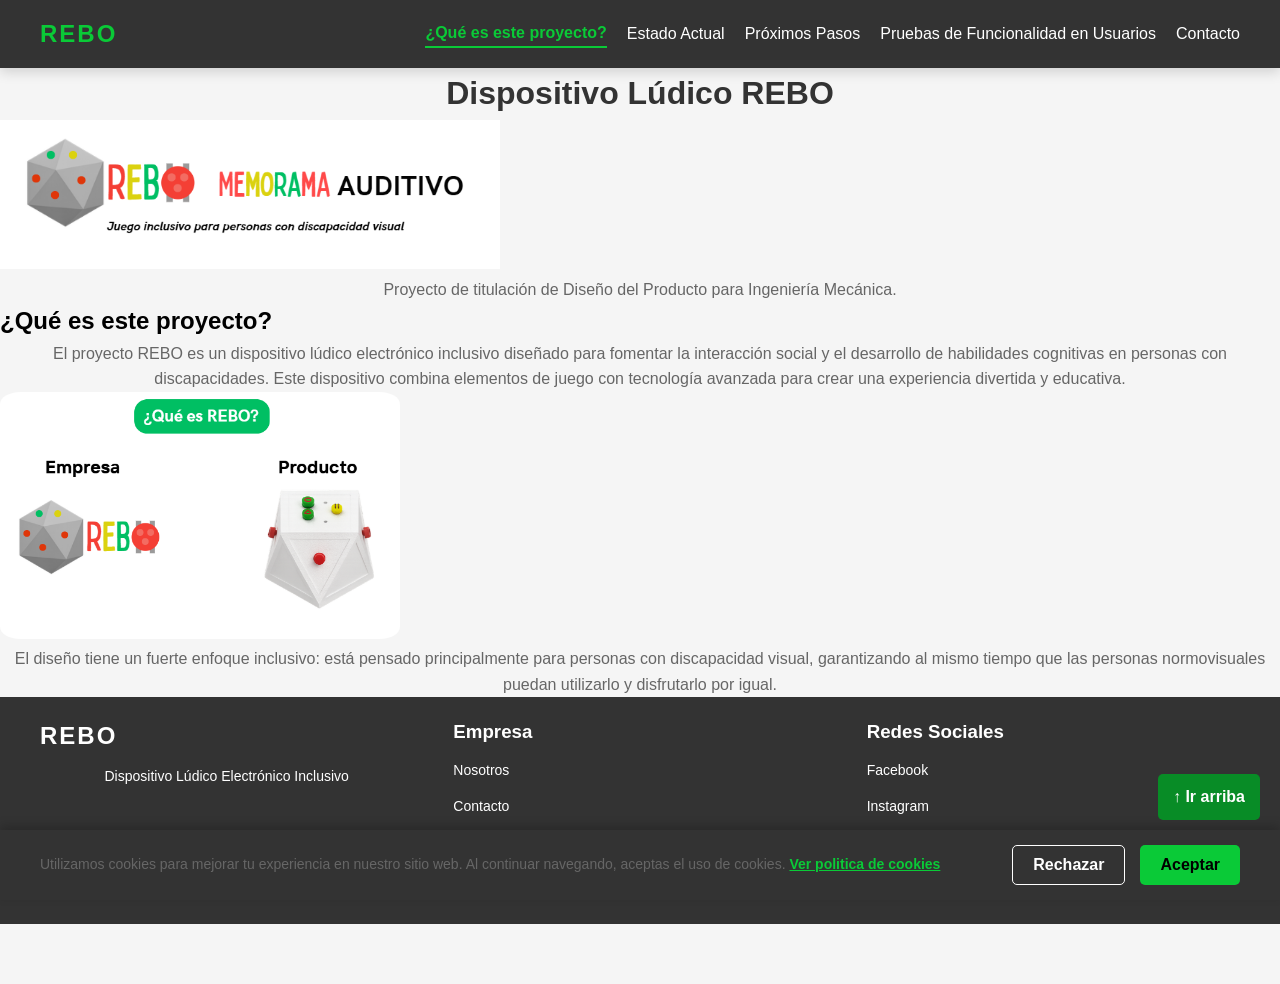
==== commit 5e8adc26: "Add floating button and update copyright year to 2026 in multiple HTML files" ====
--- a/index.html
+++ b/index.html
@@ -33,7 +33,7 @@
                 <li><a href="contacto.html">Contacto</a></li>
             </ul>
             
-            <div class="boton" id="btn-menu"><!--Boton que aparece cuando empecemos a utilizar el tamaño de un telefono o tableta--> 
+            <div class="boton"><!--Boton que aparece cuando empecemos a utilizar el tamaño de un telefono o tableta--> 
                 <span></span>
                 <span></span>
                 <span></span>
@@ -93,10 +93,10 @@
             </div>
         </div>
         <div class="footer-button">
-            <p>&copy; 2024 REBO. Todos los derechos reservados.</p>
+            <p>&copy; 2026 REBO. Todos los derechos reservados.</p>
         </div>
     </footer>
     <a href="#" class="btn-flotante">↑ Ir arriba</a>
-    <script src="js/script.js"></script>
+    <script src="./js/script.js"></script>
 </body>
 </html>
--- a/CSS/estilos.css
+++ b/CSS/estilos.css
@@ -22,6 +22,7 @@
     font-family: Arial, Helvetica, sans-serif; /* Todos los textos heredarán esta fuente */
     line-height: 1.6; /* Todos los párrafos heredarán este espaciado para ser más legibles */
     padding-bottom: 60px; /* El ajuste que platicamos para que el footer no tape el contenido */
+    overflow-x: hidden;
 }
 
 section p a{
@@ -92,23 +93,25 @@
 }
 
 
+/* --- BOTÓN FLOTANTE --- */
 .btn-flotante {
-    position: fixed; /* Lo ancla a la ventana del navegador */
-    bottom: 60px; /* Lo separa del fondo para que no choque con tu footer fijo */
-    right: 20px; /* Lo mantiene en la esquina inferior derecha */
-    background-color: rgb(8, 140, 38); /* Un verde más oscuro para buen contraste */
+    position: fixed; /* Lo ancla a la ventana */
+    bottom: 80px; /* Lo subimos un poco más para que el banner de cookies no lo tape */
+    right: 20px;
+    background-color: var(--rebo-green-dark, rgb(8, 140, 38)); 
     color: white;
     text-decoration: none;
     padding: 10px 15px;
     border-radius: 5px;
     font-weight: bold;
-    z-index: 1000; /* Asegura que flote por encima de las fotos y el texto */
-    transition: 0.3s; /* Transición suave para el hover */
+    z-index: 3000; 
+    transition: all 0.3s ease;
 }
 
 .btn-flotante:hover {
-    background-color: rgb(40, 218, 78); /* Verde brillante al pasar el ratón */
+    background-color: var(--rebo-green-hover, rgb(40, 218, 78));
     color: black;
+    transform: translateY(-5px); /* Pequeño salto al pasar el mouse */
 }
 
 html {
--- a/CSS/estilos.css
+++ b/CSS/estilos.css
@@ -22,6 +22,7 @@
     font-family: Arial, Helvetica, sans-serif; /* Todos los textos heredarán esta fuente */
     line-height: 1.6; /* Todos los párrafos heredarán este espaciado para ser más legibles */
     padding-bottom: 60px; /* El ajuste que platicamos para que el footer no tape el contenido */
+    overflow-x: hidden;
 }
 
 section p a{
@@ -92,23 +93,25 @@
 }
 
 
+/* --- BOTÓN FLOTANTE --- */
 .btn-flotante {
-    position: fixed; /* Lo ancla a la ventana del navegador */
-    bottom: 60px; /* Lo separa del fondo para que no choque con tu footer fijo */
-    right: 20px; /* Lo mantiene en la esquina inferior derecha */
-    background-color: rgb(8, 140, 38); /* Un verde más oscuro para buen contraste */
+    position: fixed; /* Lo ancla a la ventana */
+    bottom: 80px; /* Lo subimos un poco más para que el banner de cookies no lo tape */
+    right: 20px;
+    background-color: var(--rebo-green-dark, rgb(8, 140, 38)); 
     color: white;
     text-decoration: none;
     padding: 10px 15px;
     border-radius: 5px;
     font-weight: bold;
-    z-index: 1000; /* Asegura que flote por encima de las fotos y el texto */
-    transition: 0.3s; /* Transición suave para el hover */
+    z-index: 3000; 
+    transition: all 0.3s ease;
 }
 
 .btn-flotante:hover {
-    background-color: rgb(40, 218, 78); /* Verde brillante al pasar el ratón */
+    background-color: var(--rebo-green-hover, rgb(40, 218, 78));
     color: black;
+    transform: translateY(-5px); /* Pequeño salto al pasar el mouse */
 }
 
 html {
--- a/CSS/navbar.css
+++ b/CSS/navbar.css
@@ -48,50 +48,67 @@
     border-bottom: 2px solid var(--rebo-green); /* Agrega una línea inferior elegante */
 }
 
-/* --- DISEÑO DEL BOTÓN --- */
+/* --- DISEÑO Y ANIMACIÓN DEL BOTÓN --- */
 .boton {
-    display: none; /* Oculto por defecto en pantallas grandes */
+    display: none;
     flex-direction: column;
-    gap: 6px;
-    cursor: pointer;
+    justify-content: space-between; /* Distribuye las 3 líneas uniformemente */
+    width: 30px;
+    height: 20px; /* Altura estricta para el mecanismo */
     background: transparent;
     border: none;
-    z-index: 2000; /* Asegura que el botón siempre esté por encima del menú desplegado */
+    cursor: pointer;
+    z-index: 2000;
+    padding: 0;
 }
 
-/* Las 3 líneas del botón */
 .boton span {
-    width: 30px;
+    width: 100%;
     height: 3px;
     background-color: var(--rebo-green);
     border-radius: 3px;
     transition: all 0.3s ease;
+    transform-origin: left center; /* El eje de la bisagra */
 }
 
-/* --- MEDIA QUERY (El límite de tolerancia para pantallas pequeñas) --- */
+/* La cinemática de la X cuando JS agrega la clase .active */
+.boton.active span:nth-child(1) {
+    transform: rotate(45deg);
+}
+.boton.active span:nth-child(2) {
+    opacity: 0; /* La línea central desaparece */
+}
+.boton.active span:nth-child(3) {
+    transform: rotate(-45deg);
+}
+/* --- BLOQUEO DE SCROLL --- */
+.no-scroll {
+    overflow: hidden; 
+}
+
+/* --- MEDIA QUERY PARA MÓVILES (Mecanismo Definitivo) --- */
 @media (max-width: 768px) {
     .boton {
-        display: flex; /* El botón aparece cuando la pantalla es menor a 768px */
+        display: flex; /* Enciende el botón */
     }
 
     .nav-links {
-        position: absolute;
-        top: 100%; /* Hace que el menú empiece justo debajo de la barra oscura */
-        right: 0;
-        background-color: var(--nav-bg); /* Usamos el color oscuro de la variable */
+        position: fixed; /* Se ancla al cristal de la pantalla */
+        top: 60px; /* Empieza justo debajo de la barra de navegación */
+        right: 0; /* Se alinea a la derecha */
         width: 250px;
-        height: 100vh;
-        flex-direction: column;
-        align-items: center;
+        height: calc(100vh - 60px);
+        background-color: var(--nav-bg);
+        flex-direction: column; /* Apila los enlaces uno debajo del otro */
         padding-top: 40px;
-        box-shadow: -5px 0 15px rgba(0,0,0,0.5); 
+        box-shadow: -5px 0 15px rgba(0,0,0,0.5);
         
-        transform: translateX(100%); /* Empuja el menú un 100% de su ancho hacia la derecha (fuera de vista) */
-        transition: transform 0.4s ease-in-out; /* La velocidad del deslizamiento */
+        /* EL RIEL DE OCULTAMIENTO (Hardware Accelerated) */
+        transform: translateX(100%); /* Lo empuja exactamente el 100% de su propio ancho hacia la derecha */
+        transition: transform 0.4s ease-in-out; /* Hace que el deslizamiento sea fluido */
     }
 
-    /* ESTA CLASE ES LA QUE ENCENDERÁ JAVASCRIPT */
     .nav-links.active {
-        transform: translateX(0); /* Regresa el menú a su posición original (0) */
+        transform: translateX(0); /* Lo regresa a su posición original (0) */
     }
 }
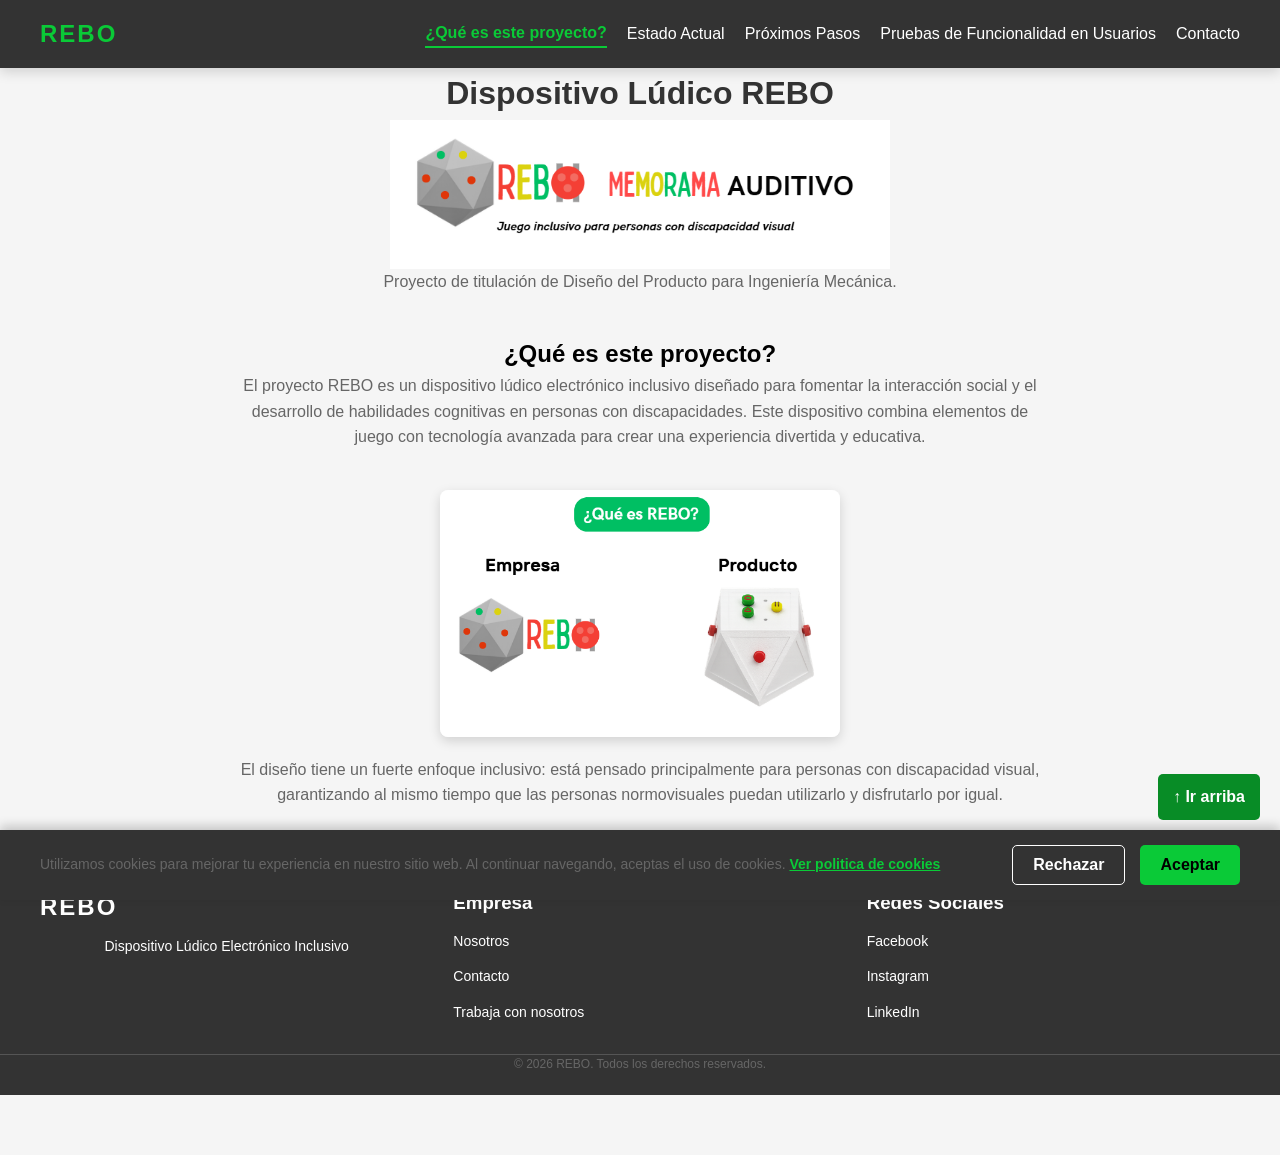
==== commit c96082f0: "Add CSS styles for centering images in the main header section" ====
--- a/index.html
+++ b/index.html
@@ -18,6 +18,10 @@
         p {
             text-align: center;
             color: #666;
+        }
+        main header img {
+            display: block; /* Transforma la imagen de un elemento en línea a un bloque */
+            margin: 0 auto; /* Empuja la imagen al centro calculando los márgenes laterales automáticamente */
         }
     </style>
 </head>
--- a/CSS/estilos.css
+++ b/CSS/estilos.css
@@ -25,6 +25,32 @@
     overflow-x: hidden;
 }
 
+/* --- ESTRUCTURA GLOBAL DE LAS SECCIONES --- */
+
+section {
+    max-width: 1000px; /* Limita el ancho para que la lectura sea cómoda */
+    margin: 40px auto; /* El "auto" a los lados centra todo el bloque en la pantalla */
+    padding: 0 20px; /* Un pequeño margen interno por si se ve en celulares */
+    
+    /* Usamos Flexbox para centrar todo el contenido interno como en un eje vertical */
+    display: flex;
+    flex-direction: column; 
+    align-items: center; /* Centra las imágenes y otros elementos visuales */
+    text-align: center; /* Centra los títulos (h2) y los párrafos (p) */
+}
+
+section p {
+    max-width: 800px; /* Evita que las líneas de texto sean demasiado largas */
+    margin-bottom: 20px; /* Separación uniforme entre párrafos */
+}
+
+section > img {
+    margin: 20px 0; /* Separación arriba y abajo */
+    border-radius: 8px; /* Bordes suaves */
+    box-shadow: var(--shadow); 
+    max-width: 100%;
+}
+
 section p a{
     color: rgb(10, 202, 55);
     text-decoration: none;
@@ -42,12 +68,6 @@
 button:hover {
     background-color: rgb(40, 218, 78);
     color:chartreuse;
-}
-
-main section img {
-    border-radius: 5%;
-    max-width: 100%;
-    height: auto;
 }
 
 button, input, textarea {
--- a/CSS/estilos.css
+++ b/CSS/estilos.css
@@ -25,6 +25,32 @@
     overflow-x: hidden;
 }
 
+/* --- ESTRUCTURA GLOBAL DE LAS SECCIONES --- */
+
+section {
+    max-width: 1000px; /* Limita el ancho para que la lectura sea cómoda */
+    margin: 40px auto; /* El "auto" a los lados centra todo el bloque en la pantalla */
+    padding: 0 20px; /* Un pequeño margen interno por si se ve en celulares */
+    
+    /* Usamos Flexbox para centrar todo el contenido interno como en un eje vertical */
+    display: flex;
+    flex-direction: column; 
+    align-items: center; /* Centra las imágenes y otros elementos visuales */
+    text-align: center; /* Centra los títulos (h2) y los párrafos (p) */
+}
+
+section p {
+    max-width: 800px; /* Evita que las líneas de texto sean demasiado largas */
+    margin-bottom: 20px; /* Separación uniforme entre párrafos */
+}
+
+section > img {
+    margin: 20px 0; /* Separación arriba y abajo */
+    border-radius: 8px; /* Bordes suaves */
+    box-shadow: var(--shadow); 
+    max-width: 100%;
+}
+
 section p a{
     color: rgb(10, 202, 55);
     text-decoration: none;
@@ -42,12 +68,6 @@
 button:hover {
     background-color: rgb(40, 218, 78);
     color:chartreuse;
-}
-
-main section img {
-    border-radius: 5%;
-    max-width: 100%;
-    height: auto;
 }
 
 button, input, textarea {
